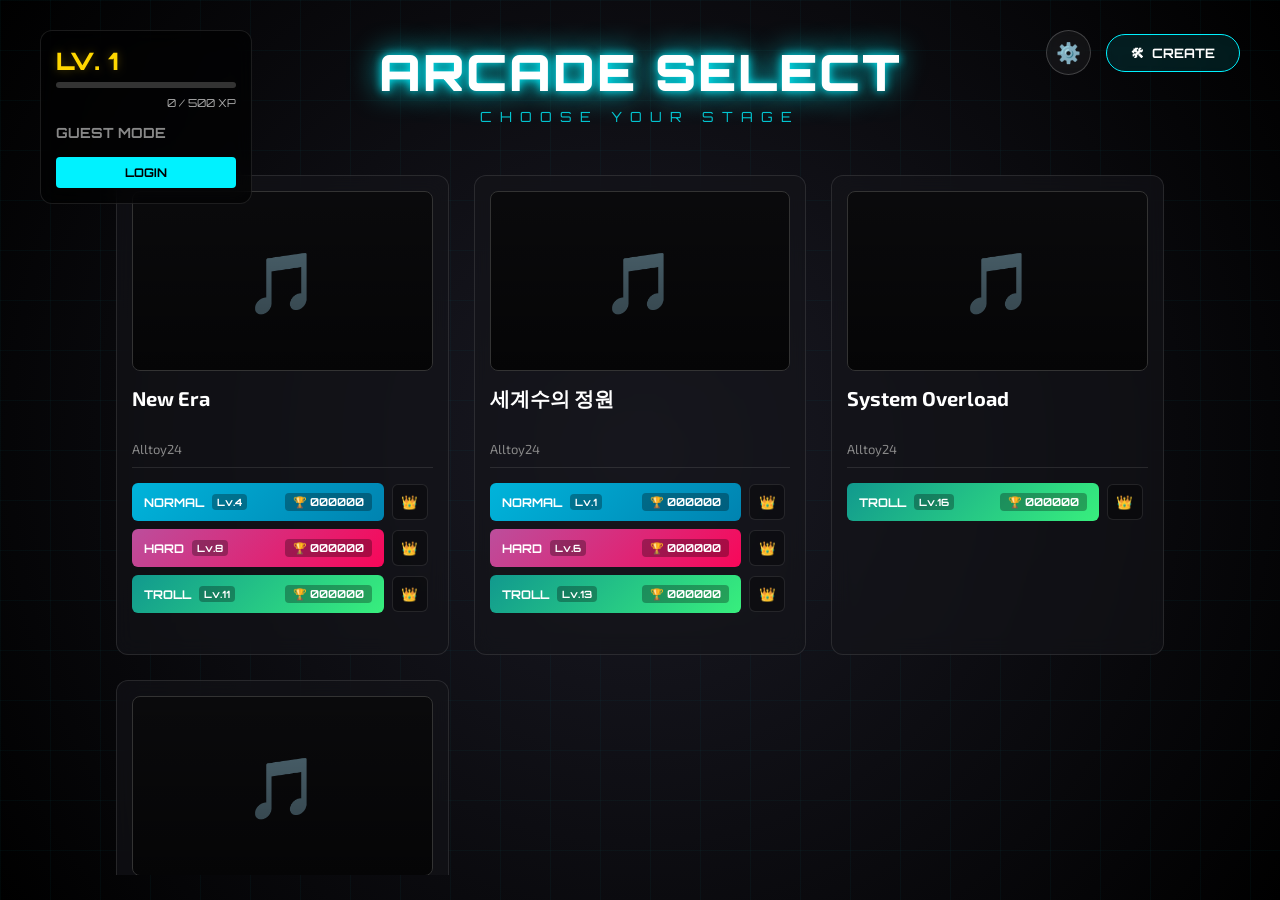
==== index.html @ cd2f057f "키 바인딩 추가, index.html 살뺌" ====
<!DOCTYPE html>
<html lang="ko">
<head>
    <meta charset="UTF-8">
    <title>WEB BEAT : SELECT</title>
    <style>
        @import url('https://fonts.googleapis.com/css2?family=Orbitron:wght@500;700;900&family=Exo+2:wght@300;600&display=swap');
        
        :root {
            --bg-dark: #050505;
            --panel-glass: rgba(22, 22, 30, 0.8);
            --accent: #00f2ff;
            --accent-glow: rgba(0, 242, 255, 0.6);
            --secondary: #7000ff;
            --text-main: #ffffff;
            --text-dim: #888888;
            --gold: #ffd700;
        }

        * { box-sizing: border-box; }

        body { 
            margin: 0; 
            background: radial-gradient(circle at center, #1a1a24 0%, #000000 100%);
            color: var(--text-main); 
            font-family: 'Exo 2', sans-serif; 
            display: flex; 
            flex-direction: column; 
            align-items: center; 
            height: 100vh; 
            overflow: hidden; 
            user-select: none; 
        }

        /* --- 배경 장식 --- */
        body::before {
            content: "";
            position: absolute;
            top: 0; left: 0; width: 100%; height: 100%;
            background-image: 
                linear-gradient(rgba(0, 242, 255, 0.03) 1px, transparent 1px),
                linear-gradient(90deg, rgba(0, 242, 255, 0.03) 1px, transparent 1px);
            background-size: 50px 50px;
            pointer-events: none;
            z-index: -1;
        }
        
        /* --- 헤더 --- */
        header { margin-top: 40px; margin-bottom: 20px; text-align: center; z-index: 10; }
        h1 { 
            font-family: 'Orbitron'; font-size: 50px; font-weight: 900; margin: 0; 
            color: #fff; text-shadow: 0 0 10px var(--accent), 0 0 30px var(--accent); letter-spacing: 2px;
        }
        .subtitle { font-family: 'Orbitron'; color: var(--accent); letter-spacing: 8px; font-size: 14px; margin-top: 5px; opacity: 0.8; }
        
        /* --- 상단 버튼 --- */
        .top-right-group { position: absolute; top: 30px; right: 40px; display: flex; gap: 15px; align-items: center; z-index: 100; }
        .btn-icon {
            width: 45px; height: 45px; border-radius: 50%;
            background: rgba(255,255,255,0.05); border: 1px solid rgba(255,255,255,0.2);
            color: #fff; font-size: 20px; cursor: pointer;
            display: flex; justify-content: center; align-items: center;
            transition: all 0.3s ease; backdrop-filter: blur(5px);
        }
        .btn-icon:hover { border-color: var(--accent); color: var(--accent); box-shadow: 0 0 15px var(--accent-glow); transform: rotate(90deg); }

        .btn-create { 
            text-decoration: none; color: #fff; font-family: 'Orbitron'; font-size: 13px; font-weight: bold;
            border: 1px solid var(--accent); padding: 10px 24px; border-radius: 30px; 
            transition: 0.3s; background: rgba(0, 242, 255, 0.1); backdrop-filter: blur(5px);
            display: flex; align-items: center; gap: 8px;
        }
        .btn-create:hover { background: var(--accent); color: #000; box-shadow: 0 0 20px var(--accent-glow); }

        /* --- 프로필 카드 --- */
        .profile-card {
            position: absolute; top: 30px; left: 40px;
            display: flex; flex-direction: column; gap: 6px;
            font-family: 'Orbitron'; z-index: 100;
            background: rgba(0,0,0,0.6); padding: 15px;
            border-radius: 12px; border: 1px solid rgba(255,255,255,0.1);
            backdrop-filter: blur(10px);
        }
        .lv-label { font-size: 24px; color: var(--gold); font-weight: 900; text-shadow: 0 0 10px rgba(255, 215, 0, 0.3); }
        .xp-bar-bg { width: 180px; height: 6px; background: #333; border-radius: 3px; overflow: hidden; }
        .xp-bar-fill { height: 100%; background: linear-gradient(90deg, var(--accent), #fff); width: 0%; transition: width 1s ease-out; }
        .xp-text { font-size: 11px; color: #aaa; margin-top: 2px; text-align: right; }
        
        .nickname-container { display: flex; align-items: center; gap: 10px; }
        #user-name-display { font-size: 14px; color: #fff; font-weight: bold; }
        .btn-edit-nick { background: none; border: none; cursor: pointer; color: #666; font-size: 14px; transition: 0.2s; padding: 0; }
        .btn-edit-nick:hover { color: var(--accent); }

        .custom-login-btn {
            margin-top: 10px; padding: 8px 0; width: 100%;
            background: var(--accent); border: none;
            color: #000; font-family: 'Orbitron'; font-weight: bold;
            font-size: 12px; cursor: pointer; border-radius: 4px; transition: 0.2s;
        }
        .custom-login-btn:hover { box-shadow: 0 0 15px var(--accent-glow); filter: brightness(1.1); }
        .btn-logout { background: #ff0055; color: #fff; }
        .btn-logout:hover { box-shadow: 0 0 15px rgba(255, 0, 85, 0.6); }

        /* --- 곡 리스트 그리드 --- */
        .song-container {
            display: grid; grid-template-columns: repeat(3, 1fr); gap: 25px;
            width: 85%; max-width: 1200px; height: calc(100vh - 180px);
            padding: 20px 20px 50px 20px; overflow-y: auto; overflow-x: hidden; margin-top: 10px;
        }
        .song-container::-webkit-scrollbar { width: 6px; }
        .song-container::-webkit-scrollbar-track { background: rgba(255,255,255,0.05); border-radius: 3px; }
        .song-container::-webkit-scrollbar-thumb { background: #444; border-radius: 3px; }
        .song-container::-webkit-scrollbar-thumb:hover { background: var(--accent); }

        /* 카드 스타일 */
        .song-card {
            background: rgba(20, 20, 25, 0.6); border: 1px solid rgba(255, 255, 255, 0.1);
            border-radius: 12px; padding: 15px; display: flex; flex-direction: column;
            transition: all 0.3s cubic-bezier(0.25, 0.8, 0.25, 1); position: relative;
            backdrop-filter: blur(10px); overflow: hidden; height: 480px;
        }
        .song-card:hover { transform: translateY(-5px) scale(1.02); border-color: var(--accent); box-shadow: 0 10px 30px -10px var(--accent-glow); z-index: 5; background: rgba(20, 20, 25, 0.9); }

        .card-cover {
            width: 100%; height: 180px; background: #0a0a0c; display: flex; align-items: center; justify-content: center;
            font-size: 60px; border-radius: 8px; margin-bottom: 15px; color: #333; border: 1px solid #333; position: relative; overflow: hidden;
        }
        .card-cover::after { content: ""; position: absolute; top:0; left:0; width:100%; height:100%; background: linear-gradient(to bottom, transparent, rgba(0,0,0,0.5)); }

        .card-info { flex: 1; display: flex; flex-direction: column; width: 100%; }
        .card-title { font-family: 'Exo 2', sans-serif; font-size: 20px; font-weight: 700; color: #fff; margin-bottom: 5px; display: -webkit-box; -webkit-line-clamp: 2; -webkit-box-orient: vertical; overflow: hidden; text-overflow: ellipsis; height: 50px; line-height: 1.25; }
        .card-artist { color: var(--text-dim); font-size: 13px; margin-bottom: 15px; border-bottom: 1px solid rgba(255,255,255,0.1); padding-bottom: 10px; white-space: nowrap; overflow: hidden; text-overflow: ellipsis; }

        .diff-box { display: flex; flex-direction: column; gap: 8px; overflow-y: auto; flex: 1; padding-right: 5px; }
        .diff-box::-webkit-scrollbar { width: 4px; }
        .diff-box::-webkit-scrollbar-thumb { background: #333; border-radius: 2px; }

        .btn-diff {
            width: 100%; padding: 10px 12px; border: none; border-radius: 6px; cursor: pointer;
            font-weight: bold; font-family: 'Orbitron'; font-size: 12px;
            display: flex; justify-content: space-between; align-items: center;
            transition: 0.2s; position: relative; overflow: hidden;
        }
        .btn-diff::before { content: ""; position: absolute; top: 0; left: 0; width: 100%; height: 100%; background: linear-gradient(90deg, rgba(255,255,255,0) 0%, rgba(255,255,255,0.1) 50%, rgba(255,255,255,0) 100%); transform: skewX(-20deg) translateX(-150%); transition: 0.5s; }
        .btn-diff:hover::before { transform: skewX(-20deg) translateX(150%); }
        .btn-diff:hover { transform: translateX(5px); filter: brightness(1.2); }

        .btn-diff.normal { background: linear-gradient(135deg, #00b4db 0%, #0083b0 100%); color: white; }
        .btn-diff.hard { background: linear-gradient(135deg, #bc4e9c 0%, #f80759 100%); color: white; }
        .btn-diff.troll { background: linear-gradient(135deg, #11998e 0%, #38ef7d 100%); color: white; }

        .score-badge { background: rgba(0,0,0,0.3); padding: 2px 8px; border-radius: 4px; font-size: 11px; display: flex; align-items: center; gap: 4px; }
        .btn-rank-icon { width: 36px; height: 36px; background: rgba(0,0,0,0.3); border: 1px solid rgba(255,255,255,0.1); border-radius: 6px; color: var(--gold); display: flex; justify-content: center; align-items: center; cursor: pointer; transition: 0.2s; margin-left: 8px; }
        .btn-rank-icon:hover { background: var(--gold); color: #000; border-color: var(--gold); }

        .status-msg { grid-column: 1 / -1; text-align: center; margin-top: 100px; font-size: 24px; color: var(--accent); font-family: 'Orbitron'; animation: pulse 1.5s infinite; }

        /* --- 공통 모달 --- */
        .modal-overlay { display: none; position: fixed; top: 0; left: 0; width: 100%; height: 100%; background: rgba(0, 0, 0, 0.8); z-index: 2000; justify-content: center; align-items: center; backdrop-filter: blur(8px); animation: fadeIn 0.3s; }
        .modal-box { background: #121216; border: 1px solid #333; border-radius: 16px; padding: 40px; box-shadow: 0 0 60px rgba(0,0,0,0.8); text-align: center; min-width: 400px; position: relative; }
        .modal-title { font-family: 'Orbitron'; font-size: 24px; color: var(--accent); margin-bottom: 30px; letter-spacing: 2px; border-bottom: 1px solid #333; padding-bottom: 15px; }
        .modal-close { position: absolute; top: 20px; right: 20px; background: none; border: none; color: #666; font-size: 24px; cursor: pointer; }
        .modal-close:hover { color: #fff; }

        /* 설정창 */
        .setting-row { display: flex; align-items: center; justify-content: space-between; margin-bottom: 25px; font-family: 'Orbitron'; color: #ccc; font-size: 14px; }
        .setting-val { color: var(--accent); font-weight: bold; width: 60px; text-align: right; }
        input[type="range"] { accent-color: var(--accent); cursor: pointer; width: 180px; }

        /* ★ 키 바인딩 스타일 */
        .key-bind-container { display: flex; gap: 10px; }
        .key-btn { 
            width: 50px; height: 50px; border: 2px solid #444; border-radius: 8px; 
            background: #222; color: #fff; font-family: 'Orbitron'; font-weight: bold; font-size: 18px;
            cursor: pointer; transition: 0.2s; text-transform: uppercase;
            display: flex; flex-direction: column; justify-content: center; align-items: center;
        }
        .key-btn:hover { border-color: var(--accent); color: var(--accent); }
        .key-btn.listening { border-color: var(--gold); color: var(--gold); animation: pulse 0.5s infinite; }
        
        /* 확인 모드 버튼 */
        .key-confirm-box { display: flex; gap: 5px; margin-top: 5px; }
        .btn-confirm { width: 20px; height: 20px; font-size: 12px; border: none; border-radius: 4px; cursor: pointer; font-weight: bold; }
        .btn-confirm.yes { background: #00e676; color: #000; }
        .btn-confirm.no { background: #ff0055; color: #fff; }

        .btn-full { width: 100%; padding: 14px; margin-top: 15px; background: #222; border: 1px solid #444; color: var(--accent); font-family: 'Orbitron'; font-weight: bold; cursor: pointer; border-radius: 8px; transition: 0.2s; }
        .btn-full:hover { background: #333; border-color: var(--accent); }

        /* 랭킹 리스트 */
        .rank-list { max-height: 400px; overflow-y: auto; text-align: left; padding: 0 10px; }
        .rank-item { display: flex; align-items: center; justify-content: space-between; background: rgba(255,255,255,0.03); margin-bottom: 8px; padding: 12px 15px; border-radius: 8px; font-family: 'Exo 2'; border: 1px solid transparent; }
        .rank-item:hover { border-color: var(--accent); background: rgba(0, 242, 255, 0.05); }
        .rank-rank { width: 40px; font-family: 'Orbitron'; font-weight: bold; color: #666; font-size: 18px; }
        .rank-rank.top1 { color: #ffd700; font-size: 22px; text-shadow: 0 0 10px rgba(255,215,0,0.5); }
        .rank-rank.top2 { color: #c0c0c0; }
        .rank-rank.top3 { color: #cd7f32; }
        .rank-name { font-weight: 600; color: #eee; flex:1; }
        .rank-score { font-family: 'Orbitron'; font-weight: bold; color: #fff; letter-spacing: 1px; }

        @keyframes fadeIn { from { opacity: 0; } to { opacity: 1; } }
        @keyframes pulse { 0%, 100% { opacity: 0.6; } 50% { opacity: 1; } }

        /* 싱크 조절 오버레이 */
        .calib-circle { width: 150px; height: 150px; border-radius: 50%; border: 2px solid var(--accent); display: flex; align-items: center; justify-content: center; font-size: 20px; color: var(--accent); font-family: 'Orbitron'; cursor: pointer; transition: 0.1s; box-shadow: 0 0 20px var(--accent-glow); margin: 0 auto 30px; }
        .calib-circle:active { transform: scale(0.9); background: var(--accent); color: #000; }
        .calib-circle.flash { background: #fff; box-shadow: 0 0 50px #fff; }

        /* 닉네임 입력 */
        .modal-input { background: transparent; border: none; border-bottom: 2px solid var(--accent); color: #fff; font-size: 24px; font-family: 'Orbitron'; text-align: center; width: 100%; outline: none; padding: 10px; margin: 20px 0; }

        /* 키 바인딩 오버레이 (화면 전체 덮는) */
        #key-overlay {
            display: none; position: absolute; top: 0; left: 0; width: 100%; height: 100%;
            background: rgba(0,0,0,0.8); z-index: 10; border-radius: 16px;
            flex-direction: column; align-items: center; justify-content: center;
        }
    </style>
</head>
<body>

    <div class="profile-card" id="profile-container" style="display:none;">
        <div class="lv-label" id="user-lv">LV. 1</div>
        <div class="xp-bar-bg"><div class="xp-bar-fill" id="user-xp-fill"></div></div>
        <div class="xp-text" id="user-xp-text">0 / 500 XP</div>
        <div class="nickname-container" style="margin-top:8px;">
            <div id="user-name-display">GUEST MODE</div>
            <button id="btn-edit-nick" class="btn-edit-nick" onclick="openNicknameModal(true)" style="display:none;">✏️</button>
        </div>
        <button id="main-login-btn" class="custom-login-btn" onclick="handleAuth()">LOGIN</button>
    </div>

    <div class="top-right-group">
        <button class="btn-icon" onclick="openSettings()" title="Settings">⚙️</button>
        <a href="game_editor.html" class="btn-create" title="Create Chart"><span>🛠</span> CREATE</a>
    </div>

    <header>
        <h1>ARCADE SELECT</h1>
        <div class="subtitle">CHOOSE YOUR STAGE</div>
    </header>

    <div class="song-container" id="song-list">
        <div class="status-msg">LOADING SYSTEM...</div>
    </div>

    <div id="settings-modal" class="modal-overlay" onclick="closeSettings(event)">
        <div class="modal-box" onclick="event.stopPropagation()">
            <div class="modal-title">SYSTEM SETTINGS</div>
            
            <div class="setting-row">
                <span>NOTE SPEED</span>
                <input type="range" id="speed-slider" min="1.0" max="20.0" step="0.1" value="5.0">
                <span class="setting-val" id="speed-display">5.0</span>
            </div>

            <div class="setting-row">
                <span>SFX VOLUME</span>
                <input type="range" id="sfx-volume" min="0" max="1" step="0.1" value="0.7">
                <span class="setting-val" id="sfx-val">70%</span>
            </div>

            <div class="setting-row">
                <span>GEAR OPACITY</span>
                <input type="range" id="opacity-slider" min="0" max="100" step="5" value="70">
                <span class="setting-val" id="opacity-val">70%</span>
            </div>

            <div class="setting-row">
                <span>AUDIO OFFSET</span>
                <div style="display:flex; align-items:center; gap:10px;">
                    <span class="setting-val" id="offset-display" style="width:auto;">0</span> ms
                </div>
            </div>

            <div class="setting-row">
                <span>KEY CONFIG</span>
                <div class="key-bind-container" id="key-bind-group">
                    </div>
            </div>

            <button class="btn-full" onclick="openCalib()">🔊 SYNC WIZARD</button>
            <button class="btn-full" onclick="closeSettings()" style="background:#444; color:#fff; margin-top:10px;">CLOSE</button>
            
            <div id="key-overlay">
                <div style="font-family:'Orbitron'; font-size:20px; color:#fff; margin-bottom:20px;" id="key-msg">PRESS KEY...</div>
                <div id="key-confirm-btns" style="display:none; gap:20px;">
                    <button class="btn-icon" style="border-color:#00e676; color:#00e676;" onclick="confirmKey(true)">✔</button>
                    <button class="btn-icon" style="border-color:#ff0055; color:#ff0055;" onclick="confirmKey(false)">✖</button>
                </div>
            </div>
        </div>
    </div>

    <div id="name-modal" class="modal-overlay">
        <div class="modal-box">
            <div class="modal-title">IDENTITY SETUP</div>
            <p style="color:#888;">Please register your nickname.</p>
            <input type="text" id="nickname-input" class="modal-input" placeholder="ENTER NAME" maxlength="12">
            <button class="btn-full" onclick="saveNicknameToServer()">CONFIRM</button>
        </div>
    </div>

    <div id="rank-modal" class="modal-overlay" onclick="closeRank(event)">
        <div class="modal-box" style="width: 500px;" onclick="event.stopPropagation()">
            <button class="modal-close" onclick="closeRank()">×</button>
            <div class="modal-title" id="rank-title">RANKING</div>
            <div class="rank-list" id="rank-list-container">
                <div style="text-align:center; padding:30px; color:#666;">LOADING DATA...</div>
            </div>
        </div>
    </div>

    <div id="calib-overlay" class="modal-overlay" style="z-index:3000;">
        <div class="modal-box" style="background:rgba(0,0,0,0.95); width:500px;">
            <h2 style="font-family:'Orbitron'; color:var(--accent); margin-bottom:40px;">AUDIO SYNC</h2>
            <div id="calib-circle" class="calib-circle" onclick="handleTap(event)">TAP</div>
            <div id="calib-msg" style="color:#aaa; margin-bottom:20px;">Listen to the beat and tap!</div>
            <div style="display:flex; justify-content:center; gap:15px; margin-bottom:20px;">
                <button class="btn-icon" onclick="adjustOffset(-1)">-</button>
                <input type="number" id="offset-input" value="0" onchange="manualInput()" style="background:transparent; border:none; color:#fff; font-size:24px; width:80px; text-align:center; font-family:'Orbitron';">
                <button class="btn-icon" onclick="adjustOffset(1)">+</button>
            </div>
            <button class="btn-full" onclick="closeCalib()">SAVE & EXIT</button>
        </div>
    </div>

    <script>
        const API_BASE = "https://port-0-vibecoding-rhythmgame-server-mkgu8rcq7cd54e6c.sel3.cloudtype.app"; 

        window.onload = function() {
            initSettings();
            initKeyBindings(); // ★ 키 설정 초기화
            checkLoginStatus(); 
            const justLoggedIn = localStorage.getItem('wb_just_logged_in');
            if (justLoggedIn === 'true') {
                openNicknameModal(true);
                localStorage.removeItem('wb_just_logged_in'); 
            }
        };

        // ... [닉네임, 로그인, 프로필 관련 함수들 (기존 동일)] ...
        function openNicknameModal(forceOpen) { if (!forceOpen && localStorage.getItem('wb_nickname')) { checkLoginStatus(); return; } const modal = document.getElementById('name-modal'); const input = document.getElementById('nickname-input'); const googleProfile = JSON.parse(localStorage.getItem('wb_auth_profile') || '{}'); const currentNick = localStorage.getItem('wb_nickname'); input.value = currentNick || googleProfile.name || ""; modal.style.display = 'flex'; }
        async function saveNicknameToServer() { const input = document.getElementById('nickname-input'); const newNickname = input.value.trim(); if (newNickname.length < 2 || newNickname.length > 12) { alert("2~12글자 사이로 입력해주세요."); return; } localStorage.setItem('wb_nickname', newNickname); const profile = JSON.parse(localStorage.getItem('wb_auth_profile') || '{}'); if (profile.sub) { try { await fetch(`${API_BASE}/api/user/update`, { method: 'POST', headers: { 'Content-Type': 'application/json' }, body: JSON.stringify({ userId: profile.sub, nickname: newNickname }) }); } catch (e) { console.error(e); } } document.getElementById('name-modal').style.display = 'none'; checkLoginStatus(); alert(`환영합니다, [${newNickname}]님!`); }
        function checkLoginStatus() { const btn = document.getElementById('main-login-btn'); const profileContainer = document.getElementById('profile-container'); const nameDisplay = document.getElementById('user-name-display'); const editBtn = document.getElementById('btn-edit-nick'); const isLoggedIn = localStorage.getItem('wb_logged_in') === 'true'; if (isLoggedIn) { if(btn) { btn.innerText = "LOGOUT"; btn.classList.add('btn-logout'); btn.onclick = handleAuth; } profileContainer.style.display = "flex"; const nick = localStorage.getItem('wb_nickname'); if(nameDisplay) { nameDisplay.innerText = nick ? nick : "PLAYER"; nameDisplay.style.color = "#00e5ff"; } if(editBtn) editBtn.style.display = "block"; updateProfile(); } else { if(btn) { btn.innerText = "LOGIN"; btn.classList.remove('btn-logout'); btn.onclick = handleAuth; } profileContainer.style.display = "flex"; if(nameDisplay) { nameDisplay.innerText = "GUEST MODE"; nameDisplay.style.color = "#888"; } if(editBtn) editBtn.style.display = "none"; } }
        function handleAuth() { const isLoggedIn = localStorage.getItem('wb_logged_in') === 'true'; if (isLoggedIn) { if(confirm("로그아웃 하시겠습니까?")) { localStorage.clear(); location.reload(); } } else { location.href = 'login.html'; } }
        function updateProfile() { const lv = parseInt(localStorage.getItem('wb_user_lv') || "1"); const xp = parseInt(localStorage.getItem('wb_user_xp') || "0"); const nextXp = lv * 500; document.getElementById('user-lv').innerText = `LV. ${lv}`; document.getElementById('user-xp-fill').style.width = `${Math.min(100, xp/nextXp*100)}%`; document.getElementById('user-xp-text').innerText = `${xp} / ${nextXp} XP`; }

        // --- 설정창 변수 ---
        const settingsModal = document.getElementById('settings-modal');
        const speedSlider = document.getElementById('speed-slider');
        const speedDisplay = document.getElementById('speed-display');
        const sfxSlider = document.getElementById('sfx-volume');
        const sfxVal = document.getElementById('sfx-val');
        const opacitySlider = document.getElementById('opacity-slider');
        const opacityVal = document.getElementById('opacity-val');
        const offsetDisplay = document.getElementById('offset-display');

        function openSettings() { settingsModal.style.display = 'flex'; offsetDisplay.innerText = localStorage.getItem('wb_global_offset') || 0; }
        function closeSettings(e) { if (e && e.target !== settingsModal && !e.target.classList.contains('btn-full')) return; settingsModal.style.display = 'none'; }
        
        function initSettings() {
            const savedSpeed = localStorage.getItem('wb_user_speed') || "5.0";
            if(speedSlider) { speedSlider.value = savedSpeed; speedDisplay.innerText = parseFloat(savedSpeed).toFixed(1); }
            const savedVol = localStorage.getItem('wb_sfx_volume') || "0.7";
            if(sfxSlider) { sfxSlider.value = savedVol; sfxVal.innerText = Math.round(savedVol * 100) + "%"; }
            const savedOpacity = localStorage.getItem('wb_gear_opacity') || "70";
            if(opacitySlider) { opacitySlider.value = savedOpacity; opacityVal.innerText = savedOpacity + "%"; }
        }
        
        speedSlider.addEventListener('input', (e) => { const val = parseFloat(e.target.value).toFixed(1); speedDisplay.innerText = val; localStorage.setItem('wb_user_speed', val); });
        sfxSlider.addEventListener('input', (e) => { const vol = e.target.value; sfxVal.innerText = Math.round(vol * 100) + "%"; localStorage.setItem('wb_sfx_volume', vol); });
        if(opacitySlider) { opacitySlider.addEventListener('input', (e) => { const val = e.target.value; opacityVal.innerText = val + "%"; localStorage.setItem('wb_gear_opacity', val); }); }

        // ==========================================
        // ★ [KEY BINDING LOGIC] ★
        // ==========================================
        let currentKeys = JSON.parse(localStorage.getItem('wb_key_layout')) || ['d', 'f', 'j', 'k'];
        let bindingIndex = -1; // 현재 바인딩 중인 키 인덱스 (0~3)
        let tempKey = ""; // 임시로 눌린 키

        function initKeyBindings() {
            const container = document.getElementById('key-bind-group');
            container.innerHTML = ""; // 초기화
            currentKeys.forEach((key, idx) => {
                const btn = document.createElement('button');
                btn.className = 'key-btn';
                btn.innerText = key.toUpperCase();
                btn.onclick = () => startBinding(idx);
                container.appendChild(btn);
            });
        }

        function startBinding(idx) {
            bindingIndex = idx;
            const overlay = document.getElementById('key-overlay');
            const msg = document.getElementById('key-msg');
            const btns = document.getElementById('key-confirm-btns');
            
            overlay.style.display = 'flex';
            msg.innerText = "PRESS ANY KEY...";
            msg.style.color = "#fff";
            btns.style.display = 'none'; // 확인 버튼 숨김

            // 키 입력 대기
            window.addEventListener('keydown', handleKeyInput);
        }

        function handleKeyInput(e) {
            e.preventDefault();
            // 특수키 방지 (ESC는 취소용)
            if (e.key === "Escape") {
                cancelBinding();
                return;
            }
            
            tempKey = e.key.toLowerCase(); // 소문자로 저장 (예: 'a', 'ArrowUp')
            
            // UI 업데이트: 확인 요청
            const msg = document.getElementById('key-msg');
            const btns = document.getElementById('key-confirm-btns');
            
            let displayKey = tempKey.toUpperCase();
            if(displayKey === " ") displayKey = "SPACE";

            msg.innerHTML = `SET TO <span style="color:#00e5ff; font-weight:bold;">[ ${displayKey} ]</span> ?`;
            btns.style.display = 'flex'; // 버튼 보이기

            // 리스너 제거 (중복 입력 방지)
            window.removeEventListener('keydown', handleKeyInput);
        }

        function confirmKey(isYes) {
            if (isYes && bindingIndex !== -1) {
                currentKeys[bindingIndex] = tempKey;
                localStorage.setItem('wb_key_layout', JSON.stringify(currentKeys)); // 저장
                initKeyBindings(); // UI 갱신
            }
            cancelBinding(); // 닫기
        }

        function cancelBinding() {
            bindingIndex = -1;
            tempKey = "";
            document.getElementById('key-overlay').style.display = 'none';
            window.removeEventListener('keydown', handleKeyInput);
        }
        // ==========================================

        // --- 곡 목록 로딩 (기존) ---
        window.addEventListener('DOMContentLoaded', async () => {
            const list = document.getElementById('song-list');
            if(!list) return;
            try {
                const response = await fetch('song_list.json?t=' + new Date().getTime());
                const songs = await response.json();
                list.innerHTML = ""; 
                songs.forEach(song => {
                    const diffs = [];
                    song.charts.forEach(filename => {
                        const lower = filename.toLowerCase();
                        let type = lower.includes('normal') ? 'normal' : lower.includes('hard') ? 'hard' : lower.includes('troll') ? 'troll' : '';
                        if (type) {
                            const level = filename.match(/_(\d+)\.json$/)?.[1];
                            diffs.push({ type, level: parseInt(level||0), levelRaw: level, fileKey: filename.replace(/\.json$/i, '') });
                        }
                    });
                    const typeOrder = { 'normal': 1, 'hard': 2, 'troll': 3 };
                    diffs.sort((a, b) => (typeOrder[a.type] - typeOrder[b.type]) || (a.level - b.level));
                    const card = document.createElement('div');
                    card.className = 'song-card';
                    let diffButtons = '';
                    diffs.forEach(d => {
                        const score = localStorage.getItem(`wb_score_${song.folder}_${d.fileKey}`) || '000000';
                        const badge = localStorage.getItem(`wb_badge_${song.folder}_${d.fileKey}`);
                        let badgeHtml = badge === "TB" ? "<span style='color:#d500f9'>👑</span>" : (badge === "FC" ? "<span style='color:#00e5ff'>★</span>" : "");
                        diffButtons += `
                            <div style="display:flex; align-items:center; width:100%;">
                                <button class="btn-diff ${d.type}" style="flex:1;" onclick="play('${song.folder}', '${d.fileKey}')">
                                    <div style="display:flex; align-items:center; gap:8px;"><span>${d.type.toUpperCase()}</span> ${d.levelRaw ? `<span style="background:rgba(0,0,0,0.3); padding:2px 5px; border-radius:4px; font-size:10px;">Lv.${d.levelRaw}</span>` : ''}</div>
                                    <div class="score-badge">🏆 ${score} ${badgeHtml}</div>
                                </button>
                                <button class="btn-rank-icon" onclick="openRanking('${song.folder}', '${d.fileKey}', '${song.title}', '${d.type}')">👑</button>
                            </div>`;
                    });
                    card.innerHTML = `<div class="card-cover">🎵</div><div class="card-info"><div class="card-title">${song.title}</div><div class="card-artist">${song.artist}</div><div class="diff-box">${diffButtons}</div></div>`;
                    list.appendChild(card);
                });
            } catch (e) { list.innerHTML = `<div class="status-msg" style="color:#ff5555; grid-column:1/-1;">SERVER CONNECTION FAILED</div>`; }
        });
        function play(folder, fileKey) { window.location.href = `game.html?song=${encodeURIComponent(folder)}&diff=${fileKey}&speed=${speedSlider.value}`; }
        
        // --- 랭킹 ---
        const rankModal = document.getElementById('rank-modal'); const rankList = document.getElementById('rank-list-container'); const rankHeader = document.getElementById('rank-title');
        async function openRanking(songFolder, diffKey, title, type) { rankModal.style.display = 'flex'; rankHeader.innerText = `${title} [${type.toUpperCase()}]`; rankList.innerHTML = `<div style="text-align:center; padding:30px; color:#00e5ff; animation:pulse 1s infinite;">FETCHING DATA...</div>`; try { const res = await fetch(`${API_BASE}/api/ranking/${songFolder}/${diffKey}`); const data = await res.json(); if (data.length === 0) { rankList.innerHTML = `<div style="text-align:center; padding:40px; color:#666;">NO RECORDS FOUND</div>`; return; } let html = ""; data.forEach((user, idx) => { const rank = idx + 1; let rankClass = rank === 1 ? "top1" : (rank === 2 ? "top2" : (rank === 3 ? "top3" : "")); const lv = user.level ? `LV. ${user.level}` : ""; html += `<div class="rank-item"><div class="rank-rank ${rankClass}">#${rank}</div><div class="rank-name">${user.userName} <span style="font-size:10px; color:#00e5ff; margin-left:5px;">${lv}</span></div><div class="rank-score">${user.score.toLocaleString()}</div></div>`; }); rankList.innerHTML = html; } catch (e) { rankList.innerHTML = `<div style="text-align:center; color:#ff5555; padding:20px;">NETWORK ERROR</div>`; } }
        function closeRank(e) { if (e && e.target !== rankModal && e.target.className !== 'modal-close') return; rankModal.style.display = 'none'; }
        document.getElementById('rank-modal').addEventListener('click', (e) => { if (e.target.id === 'rank-modal') closeRank(); });

        // --- 싱크 ---
        let audioCtx; let calibInterval; let nextBeatTime = 0; const BPM = 120; const INTERVAL_SEC = 60 / BPM; let tapDiffs = []; let isCalibrating = false;
        function openCalib() { settingsModal.style.display = 'none'; document.getElementById('calib-overlay').style.display = 'flex'; document.getElementById('offset-input').value = localStorage.getItem('wb_global_offset') || 0; document.getElementById('calib-msg').innerText = "Click circle to start test"; tapDiffs = []; isCalibrating = false; }
        function closeCalib() { document.getElementById('calib-overlay').style.display = 'none'; stopCalib(); openSettings(); }
        function manualInput() { const val = document.getElementById('offset-input').value; localStorage.setItem('wb_global_offset', val); offsetDisplay.innerText = val; }
        function adjustOffset(amount) { const input = document.getElementById('offset-input'); input.value = parseInt(input.value) + amount; manualInput(); }
        function startCalib() { if(isCalibrating) return; isCalibrating = true; tapDiffs = []; document.getElementById('calib-msg').innerText = "Listen & Tap to the beat!"; if (!audioCtx) audioCtx = new (window.AudioContext || window.webkitAudioContext)(); if (audioCtx.state === 'suspended') audioCtx.resume(); nextBeatTime = audioCtx.currentTime + 0.5; scheduleBeep(); }
        function stopCalib() { clearTimeout(calibInterval); isCalibrating = false; }
        function scheduleBeep() { if(!isCalibrating) return; const osc = audioCtx.createOscillator(); const gain = audioCtx.createGain(); osc.connect(gain); gain.connect(audioCtx.destination); osc.frequency.value = 1000; gain.gain.value = 0.1; osc.start(nextBeatTime); osc.stop(nextBeatTime + 0.05); const delay = (nextBeatTime - audioCtx.currentTime) * 1000; setTimeout(() => { const circle = document.getElementById('calib-circle'); circle.classList.add('flash'); setTimeout(() => circle.classList.remove('flash'), 50); }, delay); nextBeatTime += INTERVAL_SEC; calibInterval = setTimeout(scheduleBeep, delay + 200); }
        function handleTap(e) { if(e && (e.target.tagName === 'INPUT' || e.target.tagName === 'BUTTON')) return; if (!isCalibrating) { startCalib(); return; } const tapTime = audioCtx.currentTime; const timeFromPrev = (tapTime - (nextBeatTime - INTERVAL_SEC)); const timeToNext = (nextBeatTime - tapTime); let diff = (Math.abs(timeFromPrev) < Math.abs(timeToNext)) ? timeFromPrev : -timeToNext; if(Math.abs(diff) < 0.2) { tapDiffs.push(diff * 1000); const circle = document.getElementById('calib-circle'); circle.style.transform = "scale(0.9)"; setTimeout(() => circle.style.transform = "scale(1)", 100); const currentAvg = Math.round(tapDiffs.reduce((a,b)=>a+b, 0) / tapDiffs.length); document.getElementById('offset-input').value = currentAvg; manualInput(); if(tapDiffs.length >= 8) { stopCalib(); document.getElementById('calib-msg').innerHTML = "<span style='color:#00e5ff; font-weight:bold;'>SYNC COMPLETE!</span>"; } } }
        window.addEventListener('keydown', (e) => { if(e.code === 'Space' && document.getElementById('calib-overlay').style.display === 'flex') handleTap(); });
    </script>
</body>
</html>
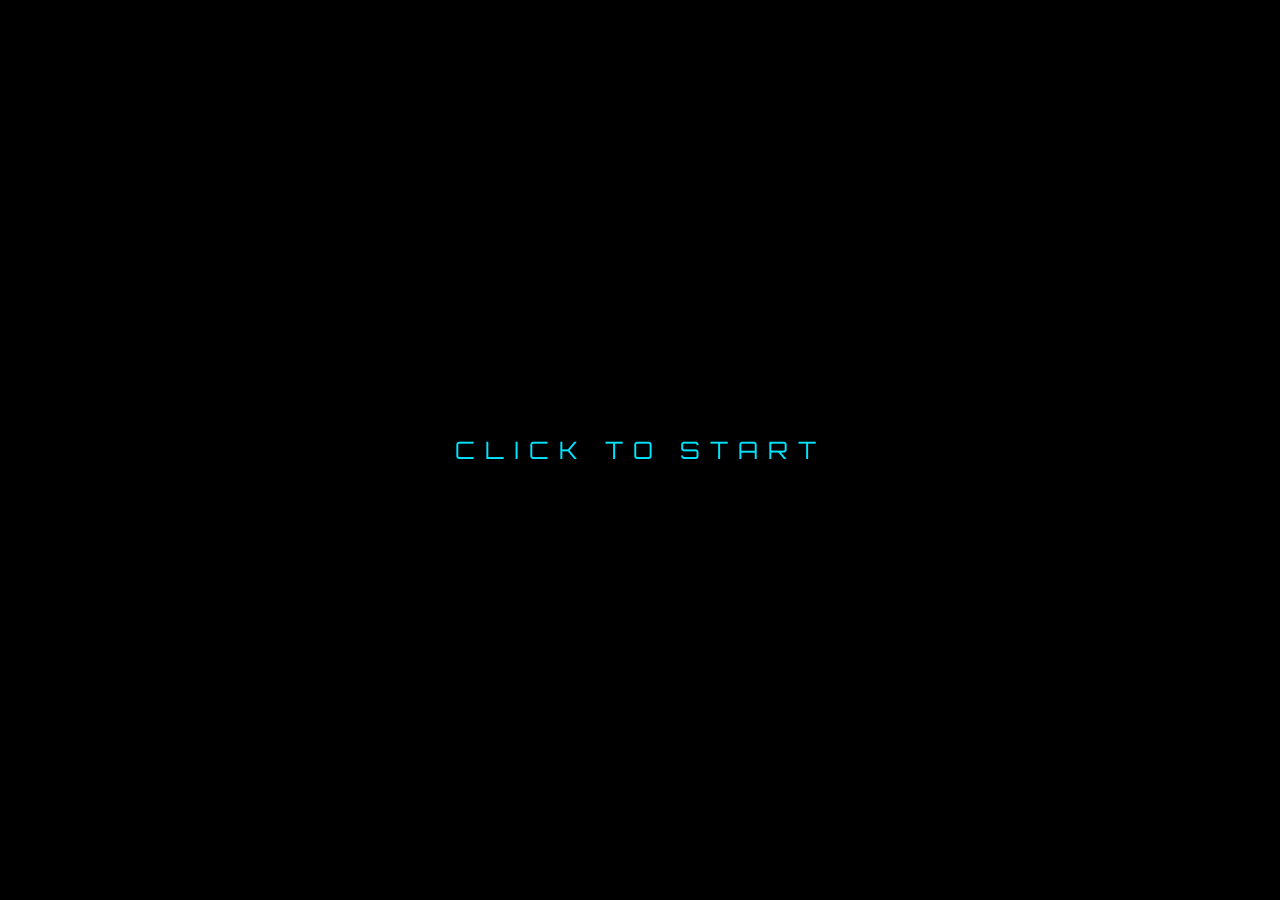
==== commit 32e1c240: "멀티 추가." ====
--- a/index.html
+++ b/index.html
@@ -2,77 +2,57 @@
 <html lang="ko">
 <head>
     <meta charset="UTF-8">
-    <title>WEB BEAT : SELECT</title>
+    <title>WEB BEAT : TITLE</title>
     <style>
-        @import url('https://fonts.googleapis.com/css2?family=Orbitron:wght@500;700;900&family=Exo+2:wght@300;600&display=swap');
+        @import url('https://fonts.googleapis.com/css2?family=Orbitron:wght@400;700;900&family=Exo+2:wght@300;600&display=swap');
         
         :root {
-            --bg-dark: #050505;
-            --panel-glass: rgba(22, 22, 30, 0.8);
-            --accent: #00f2ff;
-            --accent-glow: rgba(0, 242, 255, 0.6);
-            --secondary: #7000ff;
+            --bg: #050505;
+            --accent: #00e5ff;
+            --accent-glow: rgba(0, 229, 255, 0.6);
+            --secondary: #ff0055;
+            --glass: rgba(255, 255, 255, 0.05);
+            --gold: #ffd700;
             --text-main: #ffffff;
-            --text-dim: #888888;
-            --gold: #ffd700;
-        }
-
-        * { box-sizing: border-box; }
-
-        body { 
-            margin: 0; 
-            background: radial-gradient(circle at center, #1a1a24 0%, #000000 100%);
-            color: var(--text-main); 
-            font-family: 'Exo 2', sans-serif; 
-            display: flex; 
-            flex-direction: column; 
-            align-items: center; 
-            height: 100vh; 
-            overflow: hidden; 
-            user-select: none; 
-        }
-
-        /* --- 배경 장식 --- */
-        body::before {
-            content: "";
-            position: absolute;
-            top: 0; left: 0; width: 100%; height: 100%;
-            background-image: 
-                linear-gradient(rgba(0, 242, 255, 0.03) 1px, transparent 1px),
-                linear-gradient(90deg, rgba(0, 242, 255, 0.03) 1px, transparent 1px);
-            background-size: 50px 50px;
-            pointer-events: none;
+        }
+
+        body, html {
+            margin: 0; padding: 0; width: 100%; height: 100%;
+            background: #000; color: #fff;
+            font-family: 'Exo 2', sans-serif;
+            overflow: hidden; user-select: none;
+        }
+
+        /* --- 우주 배경 효과 --- */
+        #bg-container {
+            position: absolute; width: 100%; height: 100%;
+            background: radial-gradient(circle at center, #1b0b2e 0%, #000 100%);
             z-index: -1;
         }
-        
-        /* --- 헤더 --- */
-        header { margin-top: 40px; margin-bottom: 20px; text-align: center; z-index: 10; }
-        h1 { 
-            font-family: 'Orbitron'; font-size: 50px; font-weight: 900; margin: 0; 
-            color: #fff; text-shadow: 0 0 10px var(--accent), 0 0 30px var(--accent); letter-spacing: 2px;
-        }
-        .subtitle { font-family: 'Orbitron'; color: var(--accent); letter-spacing: 8px; font-size: 14px; margin-top: 5px; opacity: 0.8; }
-        
-        /* --- 상단 버튼 --- */
-        .top-right-group { position: absolute; top: 30px; right: 40px; display: flex; gap: 15px; align-items: center; z-index: 100; }
-        .btn-icon {
-            width: 45px; height: 45px; border-radius: 50%;
-            background: rgba(255,255,255,0.05); border: 1px solid rgba(255,255,255,0.2);
-            color: #fff; font-size: 20px; cursor: pointer;
-            display: flex; justify-content: center; align-items: center;
-            transition: all 0.3s ease; backdrop-filter: blur(5px);
-        }
-        .btn-icon:hover { border-color: var(--accent); color: var(--accent); box-shadow: 0 0 15px var(--accent-glow); transform: rotate(90deg); }
-
-        .btn-create { 
-            text-decoration: none; color: #fff; font-family: 'Orbitron'; font-size: 13px; font-weight: bold;
-            border: 1px solid var(--accent); padding: 10px 24px; border-radius: 30px; 
-            transition: 0.3s; background: rgba(0, 242, 255, 0.1); backdrop-filter: blur(5px);
-            display: flex; align-items: center; gap: 8px;
-        }
-        .btn-create:hover { background: var(--accent); color: #000; box-shadow: 0 0 20px var(--accent-glow); }
-
-        /* --- 프로필 카드 --- */
+        .star {
+            position: absolute; background: #fff; border-radius: 50%;
+            opacity: 0.3; animation: blink 3s infinite;
+        }
+        @keyframes blink { 0%, 100% { opacity: 0.3; } 50% { opacity: 0.8; } }
+
+        /* --- 진입 오버레이 --- */
+        #entry-overlay {
+            position: fixed; top: 0; left: 0; width: 100%; height: 100%;
+            background: #000; z-index: 1000;
+            display: flex; flex-direction: column; align-items: center; justify-content: center;
+            cursor: pointer; transition: opacity 1s;
+        }
+        .entry-text { font-family: 'Orbitron'; font-size: 24px; letter-spacing: 10px; color: var(--accent); animation: pulse 1.5s infinite; }
+
+        /* --- 메인 UI 컨테이너 --- */
+        #main-ui {
+            height: 100vh; display: flex; flex-direction: column;
+            align-items: center; justify-content: center;
+            opacity: 0; transition: opacity 1s;
+            position: relative;
+        }
+
+        /* --- 프로필 카드 (이식됨) --- */
         .profile-card {
             position: absolute; top: 30px; left: 40px;
             display: flex; flex-direction: column; gap: 6px;
@@ -101,73 +81,99 @@
         .btn-logout { background: #ff0055; color: #fff; }
         .btn-logout:hover { box-shadow: 0 0 15px rgba(255, 0, 85, 0.6); }
 
-        /* --- 곡 리스트 그리드 --- */
-        .song-container {
-            display: grid; grid-template-columns: repeat(3, 1fr); gap: 25px;
-            width: 85%; max-width: 1200px; height: calc(100vh - 180px);
-            padding: 20px 20px 50px 20px; overflow-y: auto; overflow-x: hidden; margin-top: 10px;
-        }
-        .song-container::-webkit-scrollbar { width: 6px; }
-        .song-container::-webkit-scrollbar-track { background: rgba(255,255,255,0.05); border-radius: 3px; }
-        .song-container::-webkit-scrollbar-thumb { background: #444; border-radius: 3px; }
-        .song-container::-webkit-scrollbar-thumb:hover { background: var(--accent); }
-
-        /* 카드 스타일 */
-        .song-card {
-            background: rgba(20, 20, 25, 0.6); border: 1px solid rgba(255, 255, 255, 0.1);
-            border-radius: 12px; padding: 15px; display: flex; flex-direction: column;
-            transition: all 0.3s cubic-bezier(0.25, 0.8, 0.25, 1); position: relative;
-            backdrop-filter: blur(10px); overflow: hidden; height: 480px;
-        }
-        .song-card:hover { transform: translateY(-5px) scale(1.02); border-color: var(--accent); box-shadow: 0 10px 30px -10px var(--accent-glow); z-index: 5; background: rgba(20, 20, 25, 0.9); }
-
-        .card-cover {
-            width: 100%; height: 180px; background: #0a0a0c; display: flex; align-items: center; justify-content: center;
-            font-size: 60px; border-radius: 8px; margin-bottom: 15px; color: #333; border: 1px solid #333; position: relative; overflow: hidden;
-        }
-        .card-cover::after { content: ""; position: absolute; top:0; left:0; width:100%; height:100%; background: linear-gradient(to bottom, transparent, rgba(0,0,0,0.5)); }
-
-        .card-info { flex: 1; display: flex; flex-direction: column; width: 100%; }
-        .card-title { font-family: 'Exo 2', sans-serif; font-size: 20px; font-weight: 700; color: #fff; margin-bottom: 5px; display: -webkit-box; -webkit-line-clamp: 2; -webkit-box-orient: vertical; overflow: hidden; text-overflow: ellipsis; height: 50px; line-height: 1.25; }
-        .card-artist { color: var(--text-dim); font-size: 13px; margin-bottom: 15px; border-bottom: 1px solid rgba(255,255,255,0.1); padding-bottom: 10px; white-space: nowrap; overflow: hidden; text-overflow: ellipsis; }
-
-        .diff-box { display: flex; flex-direction: column; gap: 8px; overflow-y: auto; flex: 1; padding-right: 5px; }
-        .diff-box::-webkit-scrollbar { width: 4px; }
-        .diff-box::-webkit-scrollbar-thumb { background: #333; border-radius: 2px; }
-
-        .btn-diff {
-            width: 100%; padding: 10px 12px; border: none; border-radius: 6px; cursor: pointer;
-            font-weight: bold; font-family: 'Orbitron'; font-size: 12px;
-            display: flex; justify-content: space-between; align-items: center;
-            transition: 0.2s; position: relative; overflow: hidden;
-        }
-        .btn-diff::before { content: ""; position: absolute; top: 0; left: 0; width: 100%; height: 100%; background: linear-gradient(90deg, rgba(255,255,255,0) 0%, rgba(255,255,255,0.1) 50%, rgba(255,255,255,0) 100%); transform: skewX(-20deg) translateX(-150%); transition: 0.5s; }
-        .btn-diff:hover::before { transform: skewX(-20deg) translateX(150%); }
-        .btn-diff:hover { transform: translateX(5px); filter: brightness(1.2); }
-
-        .btn-diff.normal { background: linear-gradient(135deg, #00b4db 0%, #0083b0 100%); color: white; }
-        .btn-diff.hard { background: linear-gradient(135deg, #bc4e9c 0%, #f80759 100%); color: white; }
-        .btn-diff.troll { background: linear-gradient(135deg, #11998e 0%, #38ef7d 100%); color: white; }
-
-        .score-badge { background: rgba(0,0,0,0.3); padding: 2px 8px; border-radius: 4px; font-size: 11px; display: flex; align-items: center; gap: 4px; }
-        .btn-rank-icon { width: 36px; height: 36px; background: rgba(0,0,0,0.3); border: 1px solid rgba(255,255,255,0.1); border-radius: 6px; color: var(--gold); display: flex; justify-content: center; align-items: center; cursor: pointer; transition: 0.2s; margin-left: 8px; }
-        .btn-rank-icon:hover { background: var(--gold); color: #000; border-color: var(--gold); }
-
-        .status-msg { grid-column: 1 / -1; text-align: center; margin-top: 100px; font-size: 24px; color: var(--accent); font-family: 'Orbitron'; animation: pulse 1.5s infinite; }
-
-        /* --- 공통 모달 --- */
-        .modal-overlay { display: none; position: fixed; top: 0; left: 0; width: 100%; height: 100%; background: rgba(0, 0, 0, 0.8); z-index: 2000; justify-content: center; align-items: center; backdrop-filter: blur(8px); animation: fadeIn 0.3s; }
-        .modal-box { background: #121216; border: 1px solid #333; border-radius: 16px; padding: 40px; box-shadow: 0 0 60px rgba(0,0,0,0.8); text-align: center; min-width: 400px; position: relative; }
-        .modal-title { font-family: 'Orbitron'; font-size: 24px; color: var(--accent); margin-bottom: 30px; letter-spacing: 2px; border-bottom: 1px solid #333; padding-bottom: 15px; }
-        .modal-close { position: absolute; top: 20px; right: 20px; background: none; border: none; color: #666; font-size: 24px; cursor: pointer; }
-        .modal-close:hover { color: #fff; }
-
-        /* 설정창 */
-        .setting-row { display: flex; align-items: center; justify-content: space-between; margin-bottom: 25px; font-family: 'Orbitron'; color: #ccc; font-size: 14px; }
+        /* --- 우측 상단 설정 버튼 --- */
+        .top-right-group {
+            position: absolute; top: 30px; right: 40px; 
+            display: flex; gap: 15px; align-items: center; z-index: 100;
+        }
+        .btn-icon {
+            width: 45px; height: 45px; border-radius: 50%;
+            background: rgba(255,255,255,0.05); border: 1px solid rgba(255,255,255,0.2);
+            color: #fff; font-size: 20px; cursor: pointer;
+            display: flex; justify-content: center; align-items: center;
+            transition: all 0.3s ease; backdrop-filter: blur(5px);
+        }
+        .btn-icon:hover { 
+            border-color: var(--accent); color: var(--accent); 
+            box-shadow: 0 0 15px var(--accent-glow); transform: rotate(90deg); 
+        }
+
+        .title-logo {
+            font-family: 'Orbitron'; font-size: 100px; font-weight: 900; font-style: italic;
+            margin-bottom: 60px; letter-spacing: -5px;
+            background: linear-gradient(to bottom, #fff 40%, #888 100%);
+            -webkit-background-clip: text; -webkit-text-fill-color: transparent;
+            filter: drop-shadow(0 0 20px rgba(0,229,255,0.4));
+        }
+
+        .mode-wrapper { display: flex; gap: 50px; perspective: 2000px; }
+
+        /* --- 모드 카드 --- */
+        .mode-card {
+            position: relative; width: 400px; height: 550px;
+            background: var(--glass);
+            border: 1px solid rgba(255,255,255,0.1);
+            border-radius: 15px; overflow: hidden; cursor: pointer;
+            transition: all 0.5s cubic-bezier(0.23, 1, 0.32, 1);
+            backdrop-filter: blur(15px); transform: rotateY(15deg);
+        }
+        .mode-card:hover {
+            transform: rotateY(0deg) translateY(-20px) scale(1.02);
+            border-color: var(--card-color); box-shadow: 0 0 50px var(--card-glow);
+        }
+        .single { --card-color: var(--accent); --card-glow: rgba(0, 229, 255, 0.3); }
+        .multi { --card-color: var(--secondary); --card-glow: rgba(255, 0, 85, 0.3); }
+
+        .card-bg-text {
+            position: absolute; top: -20px; right: -20px;
+            font-family: 'Orbitron'; font-size: 120px; font-weight: 900; opacity: 0.03;
+            color: #fff; pointer-events: none;
+        }
+        .card-content {
+            height: 100%; display: flex; flex-direction: column;
+            align-items: center; justify-content: center; padding: 40px;
+            box-sizing: border-box; text-align: center;
+        }
+        .mode-icon { font-size: 80px; margin-bottom: 30px; filter: drop-shadow(0 0 10px var(--card-color)); }
+        .mode-name { font-family: 'Orbitron'; font-size: 36px; font-weight: 700; margin-bottom: 20px; color: var(--card-color); }
+        .mode-desc { font-size: 16px; color: #aaa; line-height: 1.6; }
+        .scanline {
+            position: absolute; top: 0; left: 0; width: 100%; height: 100%;
+            background: linear-gradient(rgba(18, 16, 16, 0) 50%, rgba(0, 0, 0, 0.25) 50%), 
+                        linear-gradient(90deg, rgba(255, 0, 0, 0.06), rgba(0, 255, 0, 0.02), rgba(0, 0, 255, 0.06));
+            background-size: 100% 4px, 3px 100%; pointer-events: none;
+        }
+
+        /* --- 설정 및 공통 모달 스타일 --- */
+        .modal-overlay { 
+            display: none; position: fixed; top: 0; left: 0; width: 100%; height: 100%; 
+            background: rgba(0, 0, 0, 0.8); z-index: 2000; 
+            justify-content: center; align-items: center; backdrop-filter: blur(8px); animation: fadeIn 0.3s; 
+        }
+        .modal-box { 
+            background: #121216; border: 1px solid #333; border-radius: 16px; 
+            padding: 40px; box-shadow: 0 0 60px rgba(0,0,0,0.8); text-align: center; 
+            min-width: 400px; position: relative; 
+        }
+        .modal-title { 
+            font-family: 'Orbitron'; font-size: 24px; color: var(--accent); 
+            margin-bottom: 30px; letter-spacing: 2px; border-bottom: 1px solid #333; padding-bottom: 15px; 
+        }
+        .setting-row { 
+            display: flex; align-items: center; justify-content: space-between; 
+            margin-bottom: 25px; font-family: 'Orbitron'; color: #ccc; font-size: 14px; 
+        }
         .setting-val { color: var(--accent); font-weight: bold; width: 60px; text-align: right; }
         input[type="range"] { accent-color: var(--accent); cursor: pointer; width: 180px; }
-
-        /* ★ 키 바인딩 스타일 */
+        
+        .btn-full { 
+            width: 100%; padding: 14px; margin-top: 15px; background: #222; 
+            border: 1px solid #444; color: var(--accent); font-family: 'Orbitron'; 
+            font-weight: bold; cursor: pointer; border-radius: 8px; transition: 0.2s; 
+        }
+        .btn-full:hover { background: #333; border-color: var(--accent); }
+
+        /* 키 바인딩 스타일 */
         .key-bind-container { display: flex; gap: 10px; }
         .key-btn { 
             width: 50px; height: 50px; border: 2px solid #444; border-radius: 8px; 
@@ -176,72 +182,78 @@
             display: flex; flex-direction: column; justify-content: center; align-items: center;
         }
         .key-btn:hover { border-color: var(--accent); color: var(--accent); }
-        .key-btn.listening { border-color: var(--gold); color: var(--gold); animation: pulse 0.5s infinite; }
-        
-        /* 확인 모드 버튼 */
-        .key-confirm-box { display: flex; gap: 5px; margin-top: 5px; }
-        .btn-confirm { width: 20px; height: 20px; font-size: 12px; border: none; border-radius: 4px; cursor: pointer; font-weight: bold; }
-        .btn-confirm.yes { background: #00e676; color: #000; }
-        .btn-confirm.no { background: #ff0055; color: #fff; }
-
-        .btn-full { width: 100%; padding: 14px; margin-top: 15px; background: #222; border: 1px solid #444; color: var(--accent); font-family: 'Orbitron'; font-weight: bold; cursor: pointer; border-radius: 8px; transition: 0.2s; }
-        .btn-full:hover { background: #333; border-color: var(--accent); }
-
-        /* 랭킹 리스트 */
-        .rank-list { max-height: 400px; overflow-y: auto; text-align: left; padding: 0 10px; }
-        .rank-item { display: flex; align-items: center; justify-content: space-between; background: rgba(255,255,255,0.03); margin-bottom: 8px; padding: 12px 15px; border-radius: 8px; font-family: 'Exo 2'; border: 1px solid transparent; }
-        .rank-item:hover { border-color: var(--accent); background: rgba(0, 242, 255, 0.05); }
-        .rank-rank { width: 40px; font-family: 'Orbitron'; font-weight: bold; color: #666; font-size: 18px; }
-        .rank-rank.top1 { color: #ffd700; font-size: 22px; text-shadow: 0 0 10px rgba(255,215,0,0.5); }
-        .rank-rank.top2 { color: #c0c0c0; }
-        .rank-rank.top3 { color: #cd7f32; }
-        .rank-name { font-weight: 600; color: #eee; flex:1; }
-        .rank-score { font-family: 'Orbitron'; font-weight: bold; color: #fff; letter-spacing: 1px; }
-
-        @keyframes fadeIn { from { opacity: 0; } to { opacity: 1; } }
-        @keyframes pulse { 0%, 100% { opacity: 0.6; } 50% { opacity: 1; } }
-
-        /* 싱크 조절 오버레이 */
-        .calib-circle { width: 150px; height: 150px; border-radius: 50%; border: 2px solid var(--accent); display: flex; align-items: center; justify-content: center; font-size: 20px; color: var(--accent); font-family: 'Orbitron'; cursor: pointer; transition: 0.1s; box-shadow: 0 0 20px var(--accent-glow); margin: 0 auto 30px; }
+        
+        #key-overlay {
+            display: none; position: absolute; top: 0; left: 0; width: 100%; height: 100%;
+            background: rgba(0,0,0,0.95); z-index: 10; border-radius: 16px;
+            flex-direction: column; align-items: center; justify-content: center;
+        }
+
+        /* 싱크 마법사 스타일 */
+        .calib-circle { 
+            width: 150px; height: 150px; border-radius: 50%; border: 2px solid var(--accent); 
+            display: flex; align-items: center; justify-content: center; font-size: 20px; 
+            color: var(--accent); font-family: 'Orbitron'; cursor: pointer; transition: 0.1s; 
+            box-shadow: 0 0 20px var(--accent-glow); margin: 0 auto 30px; 
+        }
         .calib-circle:active { transform: scale(0.9); background: var(--accent); color: #000; }
         .calib-circle.flash { background: #fff; box-shadow: 0 0 50px #fff; }
 
-        /* 닉네임 입력 */
+        /* 닉네임 입력 모달 인풋 */
         .modal-input { background: transparent; border: none; border-bottom: 2px solid var(--accent); color: #fff; font-size: 24px; font-family: 'Orbitron'; text-align: center; width: 100%; outline: none; padding: 10px; margin: 20px 0; }
 
-        /* 키 바인딩 오버레이 (화면 전체 덮는) */
-        #key-overlay {
-            display: none; position: absolute; top: 0; left: 0; width: 100%; height: 100%;
-            background: rgba(0,0,0,0.8); z-index: 10; border-radius: 16px;
-            flex-direction: column; align-items: center; justify-content: center;
-        }
+        @keyframes fadeIn { from { opacity: 0; } to { opacity: 1; } }
+        @keyframes pulse { 0%, 100% { opacity: 0.5; } 50% { opacity: 1; } }
     </style>
 </head>
 <body>
 
-    <div class="profile-card" id="profile-container" style="display:none;">
-        <div class="lv-label" id="user-lv">LV. 1</div>
-        <div class="xp-bar-bg"><div class="xp-bar-fill" id="user-xp-fill"></div></div>
-        <div class="xp-text" id="user-xp-text">0 / 500 XP</div>
-        <div class="nickname-container" style="margin-top:8px;">
-            <div id="user-name-display">GUEST MODE</div>
-            <button id="btn-edit-nick" class="btn-edit-nick" onclick="openNicknameModal(true)" style="display:none;">✏️</button>
+    <div id="bg-container"></div>
+
+    <div id="entry-overlay" onclick="startLobby()">
+        <div class="entry-text">CLICK TO START</div>
+    </div>
+
+    <div id="main-ui">
+        
+        <div class="profile-card" id="profile-container" style="display:none;">
+            <div class="lv-label" id="user-lv">LV. 1</div>
+            <div class="xp-bar-bg"><div class="xp-bar-fill" id="user-xp-fill"></div></div>
+            <div class="xp-text" id="user-xp-text">0 / 500 XP</div>
+            <div class="nickname-container" style="margin-top:8px;">
+                <div id="user-name-display">GUEST MODE</div>
+                <button id="btn-edit-nick" class="btn-edit-nick" onclick="openNicknameModal(true)" style="display:none;">✏️</button>
+            </div>
+            <button id="main-login-btn" class="custom-login-btn" onclick="handleAuth()">LOGIN</button>
         </div>
-        <button id="main-login-btn" class="custom-login-btn" onclick="handleAuth()">LOGIN</button>
-    </div>
-
-    <div class="top-right-group">
-        <button class="btn-icon" onclick="openSettings()" title="Settings">⚙️</button>
-        <a href="game_editor.html" class="btn-create" title="Create Chart"><span>🛠</span> CREATE</a>
-    </div>
-
-    <header>
-        <h1>ARCADE SELECT</h1>
-        <div class="subtitle">CHOOSE YOUR STAGE</div>
-    </header>
-
-    <div class="song-container" id="song-list">
-        <div class="status-msg">LOADING SYSTEM...</div>
+
+        <div class="top-right-group">
+            <button class="btn-icon" onclick="openSettings()" title="Global Settings">⚙️</button>
+        </div>
+
+        <div class="title-logo">WEB BEAT</div>
+
+        <div class="mode-wrapper">
+            <div class="mode-card single" onclick="location.href='select.html'">
+                <div class="scanline"></div>
+                <div class="card-bg-text">01</div>
+                <div class="card-content">
+                    <div class="mode-icon">✦</div>
+                    <div class="mode-name">SINGLE PLAY</div>
+                    <div class="mode-desc">나만의 속도로 실력을 연마하세요.<br>다양한 곡들이 당신을 기다립니다.</div>
+                </div>
+            </div>
+
+            <div class="mode-card multi" onclick="location.href='multi.html'">
+                <div class="scanline"></div>
+                <div class="card-bg-text">02</div>
+                <div class="card-content">
+                    <div class="mode-icon">⚔</div>
+                    <div class="mode-name">RANKED MATCH</div>
+                    <div class="mode-desc">실시간으로 경쟁하고 티어를 올리세요.<br>진정한 챔피언은 누구입니까?</div>
+                </div>
+            </div>
+        </div>
     </div>
 
     <div id="settings-modal" class="modal-overlay" onclick="closeSettings(event)">
@@ -298,16 +310,6 @@
             <p style="color:#888;">Please register your nickname.</p>
             <input type="text" id="nickname-input" class="modal-input" placeholder="ENTER NAME" maxlength="12">
             <button class="btn-full" onclick="saveNicknameToServer()">CONFIRM</button>
-        </div>
-    </div>
-
-    <div id="rank-modal" class="modal-overlay" onclick="closeRank(event)">
-        <div class="modal-box" style="width: 500px;" onclick="event.stopPropagation()">
-            <button class="modal-close" onclick="closeRank()">×</button>
-            <div class="modal-title" id="rank-title">RANKING</div>
-            <div class="rank-list" id="rank-list-container">
-                <div style="text-align:center; padding:30px; color:#666;">LOADING DATA...</div>
-            </div>
         </div>
     </div>
 
@@ -326,12 +328,43 @@
     </div>
 
     <script>
-        const API_BASE = "https://port-0-vibecoding-rhythmgame-server-mkgu8rcq7cd54e6c.sel3.cloudtype.app"; 
-
+        const API_BASE = "https://port-0-vibecoding-rhythmgame-server-mkgu8rcq7cd54e6c.sel3.cloudtype.app";
+
+        // --- 배경 별 생성 ---
+        const bg = document.getElementById('bg-container');
+        for(let i=0; i<150; i++) {
+            const star = document.createElement('div');
+            star.className = 'star';
+            star.style.width = star.style.height = Math.random() * 3 + 'px';
+            star.style.left = Math.random() * 100 + '%';
+            star.style.top = Math.random() * 100 + '%';
+            star.style.animationDelay = Math.random() * 3 + 's';
+            bg.appendChild(star);
+        }
+
+        // --- BGM 및 진입 ---
+        const titleBgm = new Audio('BGM/title.mp3'); 
+        titleBgm.loop = true; 
+        titleBgm.volume = 0.5;
+
+        function startLobby() {
+            document.getElementById('entry-overlay').style.opacity = '0';
+            setTimeout(() => {
+                document.getElementById('entry-overlay').style.display = 'none';
+                document.getElementById('main-ui').style.opacity = '1';
+            }, 1000);
+            
+            // [★ 수정] 클릭 시 BGM 재생
+            titleBgm.play().catch(e => console.log("Audio play failed", e));
+        }
+
+        // --- 초기화 ---
         window.onload = function() {
             initSettings();
-            initKeyBindings(); // ★ 키 설정 초기화
-            checkLoginStatus(); 
+            initKeyBindings();
+            checkLoginStatus(); // 로그인 상태 확인
+            
+            // 로그인 직후 닉네임 설정 모달 띄우기 처리
             const justLoggedIn = localStorage.getItem('wb_just_logged_in');
             if (justLoggedIn === 'true') {
                 openNicknameModal(true);
@@ -339,14 +372,83 @@
             }
         };
 
-        // ... [닉네임, 로그인, 프로필 관련 함수들 (기존 동일)] ...
-        function openNicknameModal(forceOpen) { if (!forceOpen && localStorage.getItem('wb_nickname')) { checkLoginStatus(); return; } const modal = document.getElementById('name-modal'); const input = document.getElementById('nickname-input'); const googleProfile = JSON.parse(localStorage.getItem('wb_auth_profile') || '{}'); const currentNick = localStorage.getItem('wb_nickname'); input.value = currentNick || googleProfile.name || ""; modal.style.display = 'flex'; }
-        async function saveNicknameToServer() { const input = document.getElementById('nickname-input'); const newNickname = input.value.trim(); if (newNickname.length < 2 || newNickname.length > 12) { alert("2~12글자 사이로 입력해주세요."); return; } localStorage.setItem('wb_nickname', newNickname); const profile = JSON.parse(localStorage.getItem('wb_auth_profile') || '{}'); if (profile.sub) { try { await fetch(`${API_BASE}/api/user/update`, { method: 'POST', headers: { 'Content-Type': 'application/json' }, body: JSON.stringify({ userId: profile.sub, nickname: newNickname }) }); } catch (e) { console.error(e); } } document.getElementById('name-modal').style.display = 'none'; checkLoginStatus(); alert(`환영합니다, [${newNickname}]님!`); }
-        function checkLoginStatus() { const btn = document.getElementById('main-login-btn'); const profileContainer = document.getElementById('profile-container'); const nameDisplay = document.getElementById('user-name-display'); const editBtn = document.getElementById('btn-edit-nick'); const isLoggedIn = localStorage.getItem('wb_logged_in') === 'true'; if (isLoggedIn) { if(btn) { btn.innerText = "LOGOUT"; btn.classList.add('btn-logout'); btn.onclick = handleAuth; } profileContainer.style.display = "flex"; const nick = localStorage.getItem('wb_nickname'); if(nameDisplay) { nameDisplay.innerText = nick ? nick : "PLAYER"; nameDisplay.style.color = "#00e5ff"; } if(editBtn) editBtn.style.display = "block"; updateProfile(); } else { if(btn) { btn.innerText = "LOGIN"; btn.classList.remove('btn-logout'); btn.onclick = handleAuth; } profileContainer.style.display = "flex"; if(nameDisplay) { nameDisplay.innerText = "GUEST MODE"; nameDisplay.style.color = "#888"; } if(editBtn) editBtn.style.display = "none"; } }
-        function handleAuth() { const isLoggedIn = localStorage.getItem('wb_logged_in') === 'true'; if (isLoggedIn) { if(confirm("로그아웃 하시겠습니까?")) { localStorage.clear(); location.reload(); } } else { location.href = 'login.html'; } }
-        function updateProfile() { const lv = parseInt(localStorage.getItem('wb_user_lv') || "1"); const xp = parseInt(localStorage.getItem('wb_user_xp') || "0"); const nextXp = lv * 500; document.getElementById('user-lv').innerText = `LV. ${lv}`; document.getElementById('user-xp-fill').style.width = `${Math.min(100, xp/nextXp*100)}%`; document.getElementById('user-xp-text').innerText = `${xp} / ${nextXp} XP`; }
-
-        // --- 설정창 변수 ---
+        // ==========================================
+        // ★ [로그인 및 프로필 로직 (이식됨)] ★
+        // ==========================================
+        function openNicknameModal(forceOpen) { 
+            if (!forceOpen && localStorage.getItem('wb_nickname')) { 
+                checkLoginStatus(); return; 
+            } 
+            const modal = document.getElementById('name-modal'); 
+            const input = document.getElementById('nickname-input'); 
+            const googleProfile = JSON.parse(localStorage.getItem('wb_auth_profile') || '{}'); 
+            const currentNick = localStorage.getItem('wb_nickname'); 
+            input.value = currentNick || googleProfile.name || ""; 
+            modal.style.display = 'flex'; 
+        }
+
+        async function saveNicknameToServer() { 
+            const input = document.getElementById('nickname-input'); 
+            const newNickname = input.value.trim(); 
+            if (newNickname.length < 2 || newNickname.length > 12) { 
+                alert("2~12글자 사이로 입력해주세요."); return; 
+            } 
+            localStorage.setItem('wb_nickname', newNickname); 
+            const profile = JSON.parse(localStorage.getItem('wb_auth_profile') || '{}'); 
+            if (profile.sub) { 
+                try { 
+                    await fetch(`${API_BASE}/api/user/update`, { 
+                        method: 'POST', headers: { 'Content-Type': 'application/json' }, 
+                        body: JSON.stringify({ userId: profile.sub, nickname: newNickname }) 
+                    }); 
+                } catch (e) { console.error(e); } 
+            } 
+            document.getElementById('name-modal').style.display = 'none'; 
+            checkLoginStatus(); 
+            alert(`환영합니다, [${newNickname}]님!`); 
+        }
+
+        function checkLoginStatus() { 
+            const btn = document.getElementById('main-login-btn'); 
+            const profileContainer = document.getElementById('profile-container'); 
+            const nameDisplay = document.getElementById('user-name-display'); 
+            const editBtn = document.getElementById('btn-edit-nick'); 
+            const isLoggedIn = localStorage.getItem('wb_logged_in') === 'true'; 
+            
+            if (isLoggedIn) { 
+                if(btn) { btn.innerText = "LOGOUT"; btn.classList.add('btn-logout'); btn.onclick = handleAuth; } 
+                profileContainer.style.display = "flex"; 
+                const nick = localStorage.getItem('wb_nickname'); 
+                if(nameDisplay) { nameDisplay.innerText = nick ? nick : "PLAYER"; nameDisplay.style.color = "#00e5ff"; } 
+                if(editBtn) editBtn.style.display = "block"; 
+                updateProfile(); 
+            } else { 
+                if(btn) { btn.innerText = "LOGIN"; btn.classList.remove('btn-logout'); btn.onclick = handleAuth; } 
+                profileContainer.style.display = "flex"; 
+                if(nameDisplay) { nameDisplay.innerText = "GUEST MODE"; nameDisplay.style.color = "#888"; } 
+                if(editBtn) editBtn.style.display = "none"; 
+            } 
+        }
+
+        function handleAuth() { 
+            const isLoggedIn = localStorage.getItem('wb_logged_in') === 'true'; 
+            if (isLoggedIn) { 
+                if(confirm("로그아웃 하시겠습니까?")) { localStorage.clear(); location.reload(); } 
+            } else { location.href = 'login.html'; } 
+        }
+
+        function updateProfile() { 
+            const lv = parseInt(localStorage.getItem('wb_user_lv') || "1"); 
+            const xp = parseInt(localStorage.getItem('wb_user_xp') || "0"); 
+            const nextXp = lv * 500; 
+            document.getElementById('user-lv').innerText = `LV. ${lv}`; 
+            document.getElementById('user-xp-fill').style.width = `${Math.min(100, xp/nextXp*100)}%`; 
+            document.getElementById('user-xp-text').innerText = `${xp} / ${nextXp} XP`; 
+        }
+
+        // ==========================================
+        // ★ [설정 관련 스크립트] ★
+        // ==========================================
         const settingsModal = document.getElementById('settings-modal');
         const speedSlider = document.getElementById('speed-slider');
         const speedDisplay = document.getElementById('speed-display');
@@ -356,8 +458,14 @@
         const opacityVal = document.getElementById('opacity-val');
         const offsetDisplay = document.getElementById('offset-display');
 
-        function openSettings() { settingsModal.style.display = 'flex'; offsetDisplay.innerText = localStorage.getItem('wb_global_offset') || 0; }
-        function closeSettings(e) { if (e && e.target !== settingsModal && !e.target.classList.contains('btn-full')) return; settingsModal.style.display = 'none'; }
+        function openSettings() { 
+            settingsModal.style.display = 'flex'; 
+            offsetDisplay.innerText = localStorage.getItem('wb_global_offset') || 0; 
+        }
+        function closeSettings(e) { 
+            if (e && e.target !== settingsModal && !e.target.classList.contains('btn-full')) return; 
+            settingsModal.style.display = 'none'; 
+        }
         
         function initSettings() {
             const savedSpeed = localStorage.getItem('wb_user_speed') || "5.0";
@@ -368,20 +476,30 @@
             if(opacitySlider) { opacitySlider.value = savedOpacity; opacityVal.innerText = savedOpacity + "%"; }
         }
         
-        speedSlider.addEventListener('input', (e) => { const val = parseFloat(e.target.value).toFixed(1); speedDisplay.innerText = val; localStorage.setItem('wb_user_speed', val); });
-        sfxSlider.addEventListener('input', (e) => { const vol = e.target.value; sfxVal.innerText = Math.round(vol * 100) + "%"; localStorage.setItem('wb_sfx_volume', vol); });
-        if(opacitySlider) { opacitySlider.addEventListener('input', (e) => { const val = e.target.value; opacityVal.innerText = val + "%"; localStorage.setItem('wb_gear_opacity', val); }); }
-
-        // ==========================================
-        // ★ [KEY BINDING LOGIC] ★
-        // ==========================================
+        speedSlider.addEventListener('input', (e) => { 
+            const val = parseFloat(e.target.value).toFixed(1); 
+            speedDisplay.innerText = val; 
+            localStorage.setItem('wb_user_speed', val); 
+        });
+        sfxSlider.addEventListener('input', (e) => { 
+            const vol = e.target.value; 
+            sfxVal.innerText = Math.round(vol * 100) + "%"; 
+            localStorage.setItem('wb_sfx_volume', vol); 
+        });
+        opacitySlider.addEventListener('input', (e) => { 
+            const val = e.target.value; 
+            opacityVal.innerText = val + "%"; 
+            localStorage.setItem('wb_gear_opacity', val); 
+        });
+
+        // --- 키 바인딩 로직 ---
         let currentKeys = JSON.parse(localStorage.getItem('wb_key_layout')) || ['d', 'f', 'j', 'k'];
-        let bindingIndex = -1; // 현재 바인딩 중인 키 인덱스 (0~3)
-        let tempKey = ""; // 임시로 눌린 키
+        let bindingIndex = -1;
+        let tempKey = "";
 
         function initKeyBindings() {
             const container = document.getElementById('key-bind-group');
-            container.innerHTML = ""; // 초기화
+            container.innerHTML = "";
             currentKeys.forEach((key, idx) => {
                 const btn = document.createElement('button');
                 btn.className = 'key-btn';
@@ -400,23 +518,15 @@
             overlay.style.display = 'flex';
             msg.innerText = "PRESS ANY KEY...";
             msg.style.color = "#fff";
-            btns.style.display = 'none'; // 확인 버튼 숨김
-
-            // 키 입력 대기
+            btns.style.display = 'none';
             window.addEventListener('keydown', handleKeyInput);
         }
 
         function handleKeyInput(e) {
             e.preventDefault();
-            // 특수키 방지 (ESC는 취소용)
-            if (e.key === "Escape") {
-                cancelBinding();
-                return;
-            }
-            
-            tempKey = e.key.toLowerCase(); // 소문자로 저장 (예: 'a', 'ArrowUp')
-            
-            // UI 업데이트: 확인 요청
+            if (e.key === "Escape") { cancelBinding(); return; }
+            tempKey = e.key.toLowerCase();
+            
             const msg = document.getElementById('key-msg');
             const btns = document.getElementById('key-confirm-btns');
             
@@ -424,89 +534,93 @@
             if(displayKey === " ") displayKey = "SPACE";
 
             msg.innerHTML = `SET TO <span style="color:#00e5ff; font-weight:bold;">[ ${displayKey} ]</span> ?`;
-            btns.style.display = 'flex'; // 버튼 보이기
-
-            // 리스너 제거 (중복 입력 방지)
+            btns.style.display = 'flex';
             window.removeEventListener('keydown', handleKeyInput);
         }
 
         function confirmKey(isYes) {
             if (isYes && bindingIndex !== -1) {
                 currentKeys[bindingIndex] = tempKey;
-                localStorage.setItem('wb_key_layout', JSON.stringify(currentKeys)); // 저장
-                initKeyBindings(); // UI 갱신
+                localStorage.setItem('wb_key_layout', JSON.stringify(currentKeys));
+                initKeyBindings();
             }
-            cancelBinding(); // 닫기
+            cancelBinding();
         }
 
         function cancelBinding() {
-            bindingIndex = -1;
-            tempKey = "";
+            bindingIndex = -1; tempKey = "";
             document.getElementById('key-overlay').style.display = 'none';
             window.removeEventListener('keydown', handleKeyInput);
         }
-        // ==========================================
-
-        // --- 곡 목록 로딩 (기존) ---
-        window.addEventListener('DOMContentLoaded', async () => {
-            const list = document.getElementById('song-list');
-            if(!list) return;
-            try {
-                const response = await fetch('song_list.json?t=' + new Date().getTime());
-                const songs = await response.json();
-                list.innerHTML = ""; 
-                songs.forEach(song => {
-                    const diffs = [];
-                    song.charts.forEach(filename => {
-                        const lower = filename.toLowerCase();
-                        let type = lower.includes('normal') ? 'normal' : lower.includes('hard') ? 'hard' : lower.includes('troll') ? 'troll' : '';
-                        if (type) {
-                            const level = filename.match(/_(\d+)\.json$/)?.[1];
-                            diffs.push({ type, level: parseInt(level||0), levelRaw: level, fileKey: filename.replace(/\.json$/i, '') });
-                        }
-                    });
-                    const typeOrder = { 'normal': 1, 'hard': 2, 'troll': 3 };
-                    diffs.sort((a, b) => (typeOrder[a.type] - typeOrder[b.type]) || (a.level - b.level));
-                    const card = document.createElement('div');
-                    card.className = 'song-card';
-                    let diffButtons = '';
-                    diffs.forEach(d => {
-                        const score = localStorage.getItem(`wb_score_${song.folder}_${d.fileKey}`) || '000000';
-                        const badge = localStorage.getItem(`wb_badge_${song.folder}_${d.fileKey}`);
-                        let badgeHtml = badge === "TB" ? "<span style='color:#d500f9'>👑</span>" : (badge === "FC" ? "<span style='color:#00e5ff'>★</span>" : "");
-                        diffButtons += `
-                            <div style="display:flex; align-items:center; width:100%;">
-                                <button class="btn-diff ${d.type}" style="flex:1;" onclick="play('${song.folder}', '${d.fileKey}')">
-                                    <div style="display:flex; align-items:center; gap:8px;"><span>${d.type.toUpperCase()}</span> ${d.levelRaw ? `<span style="background:rgba(0,0,0,0.3); padding:2px 5px; border-radius:4px; font-size:10px;">Lv.${d.levelRaw}</span>` : ''}</div>
-                                    <div class="score-badge">🏆 ${score} ${badgeHtml}</div>
-                                </button>
-                                <button class="btn-rank-icon" onclick="openRanking('${song.folder}', '${d.fileKey}', '${song.title}', '${d.type}')">👑</button>
-                            </div>`;
-                    });
-                    card.innerHTML = `<div class="card-cover">🎵</div><div class="card-info"><div class="card-title">${song.title}</div><div class="card-artist">${song.artist}</div><div class="diff-box">${diffButtons}</div></div>`;
-                    list.appendChild(card);
-                });
-            } catch (e) { list.innerHTML = `<div class="status-msg" style="color:#ff5555; grid-column:1/-1;">SERVER CONNECTION FAILED</div>`; }
+
+        // --- 싱크 마법사 (Calibration) ---
+        let audioCtx; let calibInterval; let nextBeatTime = 0; const BPM = 120; const INTERVAL_SEC = 60 / BPM; let tapDiffs = []; let isCalibrating = false;
+        
+        function openCalib() { 
+            settingsModal.style.display = 'none'; 
+            document.getElementById('calib-overlay').style.display = 'flex'; 
+            document.getElementById('offset-input').value = localStorage.getItem('wb_global_offset') || 0; 
+            document.getElementById('calib-msg').innerText = "Click circle to start test"; 
+            tapDiffs = []; isCalibrating = false; 
+        }
+        function closeCalib() { 
+            document.getElementById('calib-overlay').style.display = 'none'; 
+            stopCalib(); openSettings(); 
+        }
+        function manualInput() { 
+            const val = document.getElementById('offset-input').value; 
+            localStorage.setItem('wb_global_offset', val); 
+            offsetDisplay.innerText = val; 
+        }
+        function adjustOffset(amount) { 
+            const input = document.getElementById('offset-input'); 
+            input.value = parseInt(input.value) + amount; manualInput(); 
+        }
+        function startCalib() { 
+            if(isCalibrating) return; isCalibrating = true; tapDiffs = []; 
+            document.getElementById('calib-msg').innerText = "Listen & Tap to the beat!"; 
+            if (!audioCtx) audioCtx = new (window.AudioContext || window.webkitAudioContext)(); 
+            if (audioCtx.state === 'suspended') audioCtx.resume(); 
+            nextBeatTime = audioCtx.currentTime + 0.5; scheduleBeep(); 
+        }
+        function stopCalib() { clearTimeout(calibInterval); isCalibrating = false; }
+        function scheduleBeep() { 
+            if(!isCalibrating) return; 
+            const osc = audioCtx.createOscillator(); const gain = audioCtx.createGain(); 
+            osc.connect(gain); gain.connect(audioCtx.destination); 
+            osc.frequency.value = 1000; gain.gain.value = 0.1; 
+            osc.start(nextBeatTime); osc.stop(nextBeatTime + 0.05); 
+            const delay = (nextBeatTime - audioCtx.currentTime) * 1000; 
+            setTimeout(() => { 
+                const circle = document.getElementById('calib-circle'); 
+                circle.classList.add('flash'); 
+                setTimeout(() => circle.classList.remove('flash'), 50); 
+            }, delay); 
+            nextBeatTime += INTERVAL_SEC; calibInterval = setTimeout(scheduleBeep, delay + 200); 
+        }
+        function handleTap(e) { 
+            if(e && (e.target.tagName === 'INPUT' || e.target.tagName === 'BUTTON')) return; 
+            if (!isCalibrating) { startCalib(); return; } 
+            const tapTime = audioCtx.currentTime; 
+            const timeFromPrev = (tapTime - (nextBeatTime - INTERVAL_SEC)); 
+            const timeToNext = (nextBeatTime - tapTime); 
+            let diff = (Math.abs(timeFromPrev) < Math.abs(timeToNext)) ? timeFromPrev : -timeToNext; 
+            if(Math.abs(diff) < 0.2) { 
+                tapDiffs.push(diff * 1000); 
+                const circle = document.getElementById('calib-circle'); 
+                circle.style.transform = "scale(0.9)"; 
+                setTimeout(() => circle.style.transform = "scale(1)", 100); 
+                const currentAvg = Math.round(tapDiffs.reduce((a,b)=>a+b, 0) / tapDiffs.length); 
+                document.getElementById('offset-input').value = currentAvg; manualInput(); 
+                if(tapDiffs.length >= 8) { 
+                    stopCalib(); 
+                    document.getElementById('calib-msg').innerHTML = "<span style='color:#00e5ff; font-weight:bold;'>SYNC COMPLETE!</span>"; 
+                } 
+            } 
+        }
+        window.addEventListener('keydown', (e) => { 
+            if(e.code === 'Space' && document.getElementById('calib-overlay').style.display === 'flex') handleTap(); 
         });
-        function play(folder, fileKey) { window.location.href = `game.html?song=${encodeURIComponent(folder)}&diff=${fileKey}&speed=${speedSlider.value}`; }
-        
-        // --- 랭킹 ---
-        const rankModal = document.getElementById('rank-modal'); const rankList = document.getElementById('rank-list-container'); const rankHeader = document.getElementById('rank-title');
-        async function openRanking(songFolder, diffKey, title, type) { rankModal.style.display = 'flex'; rankHeader.innerText = `${title} [${type.toUpperCase()}]`; rankList.innerHTML = `<div style="text-align:center; padding:30px; color:#00e5ff; animation:pulse 1s infinite;">FETCHING DATA...</div>`; try { const res = await fetch(`${API_BASE}/api/ranking/${songFolder}/${diffKey}`); const data = await res.json(); if (data.length === 0) { rankList.innerHTML = `<div style="text-align:center; padding:40px; color:#666;">NO RECORDS FOUND</div>`; return; } let html = ""; data.forEach((user, idx) => { const rank = idx + 1; let rankClass = rank === 1 ? "top1" : (rank === 2 ? "top2" : (rank === 3 ? "top3" : "")); const lv = user.level ? `LV. ${user.level}` : ""; html += `<div class="rank-item"><div class="rank-rank ${rankClass}">#${rank}</div><div class="rank-name">${user.userName} <span style="font-size:10px; color:#00e5ff; margin-left:5px;">${lv}</span></div><div class="rank-score">${user.score.toLocaleString()}</div></div>`; }); rankList.innerHTML = html; } catch (e) { rankList.innerHTML = `<div style="text-align:center; color:#ff5555; padding:20px;">NETWORK ERROR</div>`; } }
-        function closeRank(e) { if (e && e.target !== rankModal && e.target.className !== 'modal-close') return; rankModal.style.display = 'none'; }
-        document.getElementById('rank-modal').addEventListener('click', (e) => { if (e.target.id === 'rank-modal') closeRank(); });
-
-        // --- 싱크 ---
-        let audioCtx; let calibInterval; let nextBeatTime = 0; const BPM = 120; const INTERVAL_SEC = 60 / BPM; let tapDiffs = []; let isCalibrating = false;
-        function openCalib() { settingsModal.style.display = 'none'; document.getElementById('calib-overlay').style.display = 'flex'; document.getElementById('offset-input').value = localStorage.getItem('wb_global_offset') || 0; document.getElementById('calib-msg').innerText = "Click circle to start test"; tapDiffs = []; isCalibrating = false; }
-        function closeCalib() { document.getElementById('calib-overlay').style.display = 'none'; stopCalib(); openSettings(); }
-        function manualInput() { const val = document.getElementById('offset-input').value; localStorage.setItem('wb_global_offset', val); offsetDisplay.innerText = val; }
-        function adjustOffset(amount) { const input = document.getElementById('offset-input'); input.value = parseInt(input.value) + amount; manualInput(); }
-        function startCalib() { if(isCalibrating) return; isCalibrating = true; tapDiffs = []; document.getElementById('calib-msg').innerText = "Listen & Tap to the beat!"; if (!audioCtx) audioCtx = new (window.AudioContext || window.webkitAudioContext)(); if (audioCtx.state === 'suspended') audioCtx.resume(); nextBeatTime = audioCtx.currentTime + 0.5; scheduleBeep(); }
-        function stopCalib() { clearTimeout(calibInterval); isCalibrating = false; }
-        function scheduleBeep() { if(!isCalibrating) return; const osc = audioCtx.createOscillator(); const gain = audioCtx.createGain(); osc.connect(gain); gain.connect(audioCtx.destination); osc.frequency.value = 1000; gain.gain.value = 0.1; osc.start(nextBeatTime); osc.stop(nextBeatTime + 0.05); const delay = (nextBeatTime - audioCtx.currentTime) * 1000; setTimeout(() => { const circle = document.getElementById('calib-circle'); circle.classList.add('flash'); setTimeout(() => circle.classList.remove('flash'), 50); }, delay); nextBeatTime += INTERVAL_SEC; calibInterval = setTimeout(scheduleBeep, delay + 200); }
-        function handleTap(e) { if(e && (e.target.tagName === 'INPUT' || e.target.tagName === 'BUTTON')) return; if (!isCalibrating) { startCalib(); return; } const tapTime = audioCtx.currentTime; const timeFromPrev = (tapTime - (nextBeatTime - INTERVAL_SEC)); const timeToNext = (nextBeatTime - tapTime); let diff = (Math.abs(timeFromPrev) < Math.abs(timeToNext)) ? timeFromPrev : -timeToNext; if(Math.abs(diff) < 0.2) { tapDiffs.push(diff * 1000); const circle = document.getElementById('calib-circle'); circle.style.transform = "scale(0.9)"; setTimeout(() => circle.style.transform = "scale(1)", 100); const currentAvg = Math.round(tapDiffs.reduce((a,b)=>a+b, 0) / tapDiffs.length); document.getElementById('offset-input').value = currentAvg; manualInput(); if(tapDiffs.length >= 8) { stopCalib(); document.getElementById('calib-msg').innerHTML = "<span style='color:#00e5ff; font-weight:bold;'>SYNC COMPLETE!</span>"; } } }
-        window.addEventListener('keydown', (e) => { if(e.code === 'Space' && document.getElementById('calib-overlay').style.display === 'flex') handleTap(); });
     </script>
 </body>
 </html>
